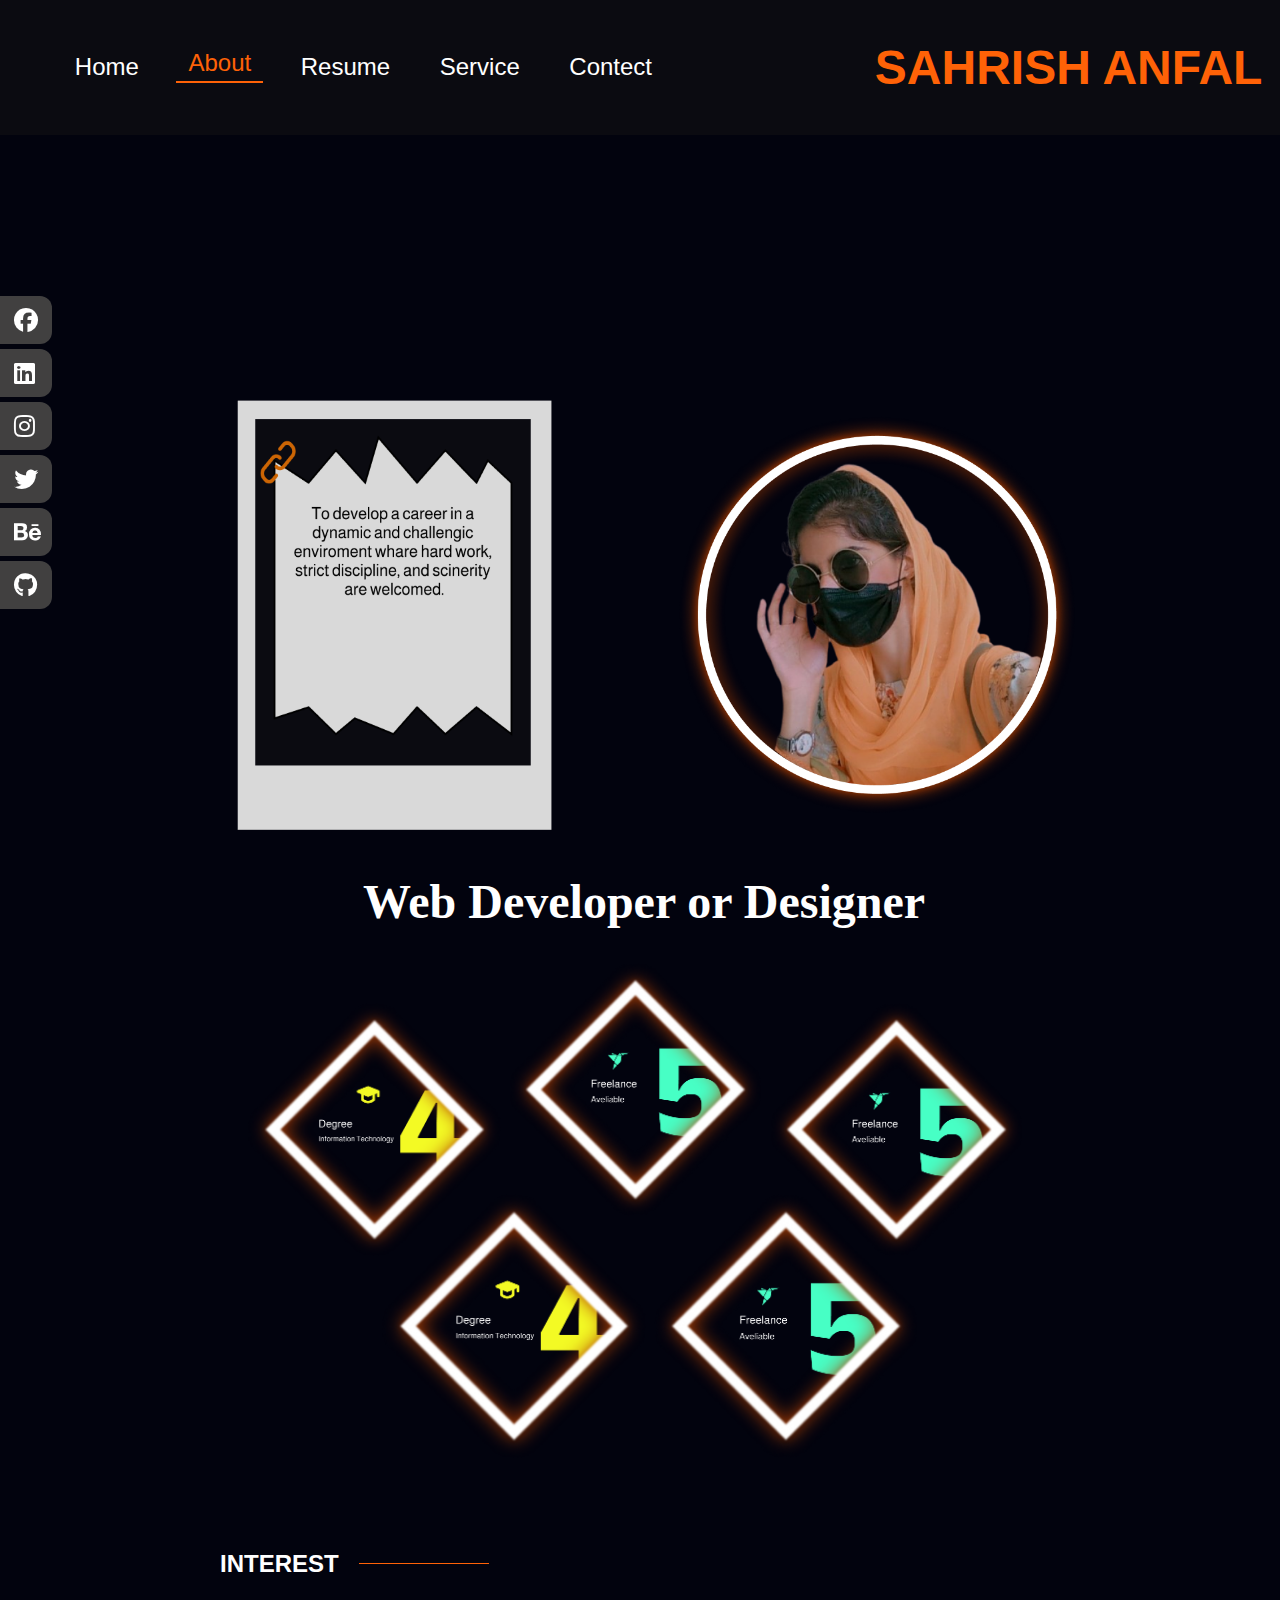
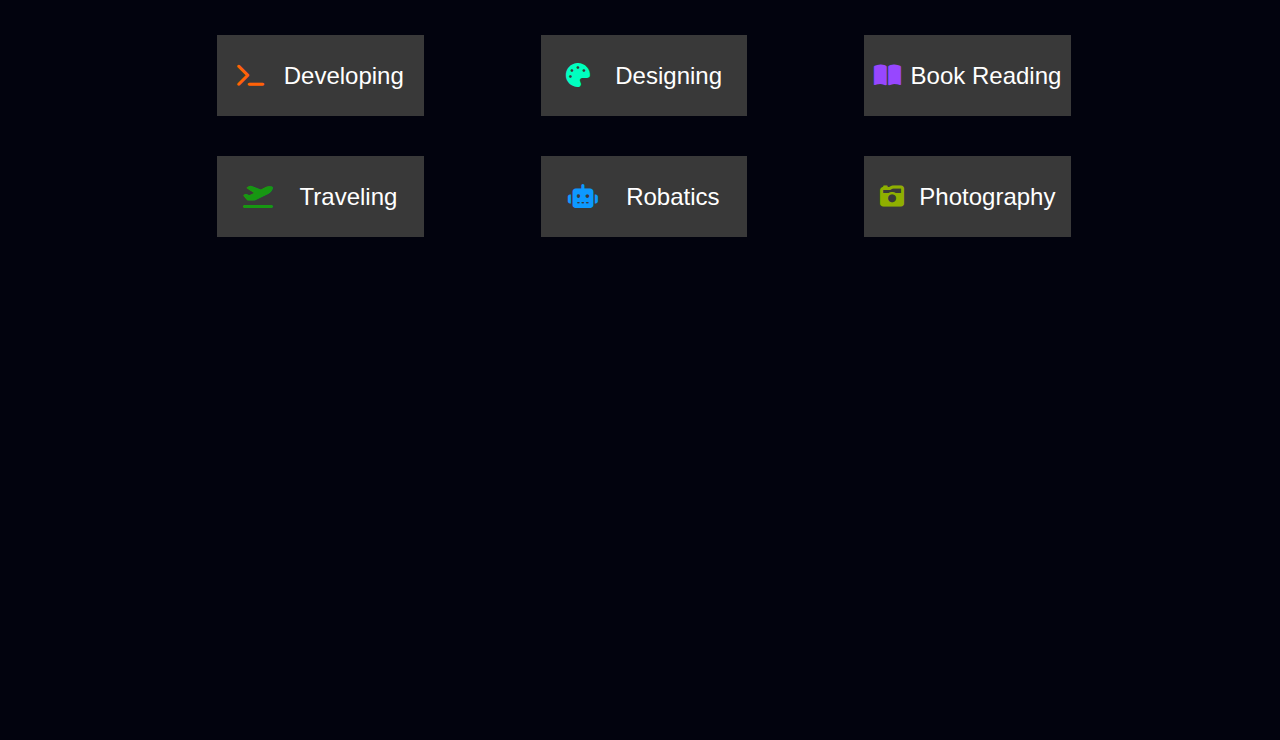
==== about.html @ 3fbbd8ce "first commit" ====
<!DOCTYPE html>
<html lang="en">

<head>
    <meta charset="UTF-8">
    <meta name="viewport" content="width=device-width, initial-scale=1.0">
    <link rel="stylesheet" href="css\all.min.css">
    <link rel="stylesheet" href="css\fontawesome.min.css">
    <link rel="stylesheet" href="about.css">
   
    <link rel="icon" type="image/svg" href="images/favicon.svg">
    <title>Sahrish about</title>
</head>

<body>
    <div class="headers">
        <div class="social-icon">
            <ul>
                <li><a href="https://web.facebook.com/sahrish.reporter" target="_blank"><i class="fa-brands fa-facebook"></i></a></li>
                <li><a href="https://www.linkedin.com/in/sahrish-anfal/" target="_blank"><i class="fa-brands fa-linkedin"></i></a></li>
                <li><a href="" target="_blank"><i class="fa-brands fa-instagram" ></i></a></li>
                <li><a href="" target="_blank"><i class="fa-brands fa-twitter"></i></a></li>
                <li><a href="https://www.behance.net/sahrish_anfal" target="_blank"><i class="fa-brands fa-behance"></i></a></li>
                <li><a href="https://github.com/sahri16" target="_blank"><i class="fa-brands fa-github"></i></a></li>
            </ul>
        </div>
    </div>

    <div class="navbar">
        <ul>
            <li><a href="index.html">Home</a></li>
            <li><a href="about.html" class="active">About</a></li>
            <li><a href="Resume.html" >Resume</a></li>
            <li><a href="services.html">Service</a></li>
            <li><a href="contect.html">Contect</a></li>
            <div>
                <h2><a href="index.html">Sahrish anfal</a></h2>
            </div>
            <div class="logo"><a href="index.html"><img src="images/logo.svg" alt=""></a></div>
        </ul>
    </div>

    <div class="body">
        <div class="imagetext">
            <div class="textImg">
                <img src="images/text about.png" alt="" width="330" height="430">
            </div>
            <div class="cirleImg">
                <img src="images/about img.png" alt="" width="400" height="400">
            </div>
        </div>


        <div class="secondAbout">
            <div class="aboutHeding">
              <h3>Web Developer or Designer</h3>

            </div>
            <div class="address1">
                <img src="images\4 degree.png" alt="">
                <img src="images\5 freelance.png" alt="" class="img2">
                <img src="images\5 freelance.png" alt="">

            </div>
            <div class="address2">
                <img src="images\4 degree.png" alt="">
                <img src="images\5 freelance.png" alt="">
            </div>
        </div>

        <div class="Resume1">
            <h6>interest</h6>
            <div class="line"></div>
        </div>

    <div class="interest">
        <div class="interestBox">
            <div><i class="fa-solid fa-terminal"></i></div>
            <div><span>Developing</span></div>
        </div>
        <div class="interestBox">
            <div><i class="fa-solid fa-palette"></i></div>
            <div><span>Designing</span></div>
        </div>
        <div class="interestBox">
            <div><i class="fa-solid fa-book-open"></i></div>
            <div><span>Book Reading</span></div>
        </div>
    </div>
    <div class="interest">
        <div class="interestBox">
            <div><i class="fa-solid fa-plane-departure"></i></div>
            <div><span>Traveling</span></div>
        </div>
        <div class="interestBox">
            <div><i class="fa-solid fa-robot"></i></div>
            <div><span>Robatics</span></div>
        </div>
        <div class="interestBox">
            <div><i class="fa-solid fa-camera-retro"></i></div>
            <div><span>Photography</span></div>
        </div>
    </div>

    </div>

</body>

</html>
---- about.css ----
* {
  padding: 0;
  margin: 0;
}
body {
  background-color: #02030e;
}
.body {
  position: relative;
  top: -500px;
  margin-left: 100px;
  /* margin-bottom:10px; */
  /* background-color: #0000004b; */
  height: 160vh;
  width: 85%;
}
.headers {
  transition: ease-in-out 0.82s;
  position: relative;
  height: 100vh;
  display: flex;
  align-items: center;
  /* z-index: 997; */
  overflow-y: auto;
}
.social-icon {
  display: flex;
  top: 50%;
  transform: translateY(-50%);
  position: fixed;
  z-index: 1;
  width: 80px;
  cursor: pointer;
}
.social-icon ul {
  position: sticky;
  padding: initial;
}
.social-icon ul li {
  height: 40px;
  width: 40px;
  list-style-type: none;
  padding-left: 12px;
  padding-top: 8px;
  margin-top: 5px;
  color: #fff;
  background: rgb(65, 64, 64);
  border-top-right-radius: 12px;
  border-bottom-right-radius: 12px;
}
.social-icon ul li a {
  color: #fff;
  text-decoration: none;
}
.social-icon ul li:hover {
  padding-left: 30px;
  width: 80px;
  transition: 1s;
  border-top-right-radius: 50px;
  border-bottom-right-radius: 50px;
  background: #ff6207;
}
.fa-brands {
  font-size: 1.5rem;
  padding-top: 4px;
  padding-left: 2px;
}
.navbar {
  position: absolute;
  display: flex;
  top: 0px;
  background-color: #0b0b11;
  width: 100%;
  height: 15vh;
}
.navbar ul {
  display: flex;
  list-style: none;
  width: 50%;
  margin-left: 50px;
  /* background-color: #5757e4; */
  align-items: center;
}

.navbar ul li {
  padding: 0% 2%;
}
.navbar ul li a {
  text-decoration: none;
  font-family: sans-serif;
  color: #ffffff;
  font-size: 1.5rem;
  padding: 5px 12px;
}
.navbar ul li::after{
  content: '';
  width: 0%;
  height: 2px;
  background: #ff6207;
  display: block;
  margin: auto;
  transition: 0.5s;
}
.navbar ul li:hover::after,
.navbar ul li.active::after {
  width: 100%;
}
.navbar ul li .active{
  color: #ff6207;
  border-bottom: 2px solid  #ff6207;
  bottom: 4px;
  position: relative;

}
h2 {
  position: relative;
  width: 59vh;
  /* background-color: #0785b2; */
  margin-left: 22vh;
  font-size: 3em;
  font-family: sans-serif;
  text-transform: uppercase;
}
h2 a {
  color: #ff6207;
  text-decoration: none;
}
.logo img {
  margin-left: 15px;
  position: relative;
  align-items: center;
  justify-content: center;
  height: 10vh;
}

.imagetext {
  /* padding-top: 20px; */
  display: flex;
  justify-content: space-around;
  align-items: center;
  /* background: #fcdcdc; */
  width: 90%;
  margin-left: 60px;
}
.aboutHeding h3 {
color: #fff;
font-size: 3em;
text-align: center;
margin-top: 40px;
}
.address1 img{
  width: 30%;
}
.address1 {
  display: flex;
  justify-content: center;
  /* background-color: #f8b690; */
  width: 80%;
  margin-top: 70px;
  margin-left: 100px;
}
.img2{
  position: relative;
  top: -40px;
}
.address2 img{
  width: 50%;
}
.address2 {
  position: relative;
  top: -70px;
  display: flex;
  justify-content: center;
  margin-left: 278px;
  /* background-color: #f8b690; */
  width: 50%;
}
.Resume1 {
  /* background-color: #0785b2; */
  width: 80%;
  height: 7vh;
  display: flex;
  align-items: center;
  /* padding-top: 30px; */
}
.Resume1 h6 {
  margin-left: 120px;
  font-size: 1.5rem;
  font-family: sans-serif;
  color: #fff;
  text-transform: uppercase;
}
.line {
  margin-left: 20px;
  align-items: center;
  width: 15%;
  height: 0.1em;
  background-color: #ff6207;
}

.interest{
  display: flex;
  justify-content: space-evenly;
}
.interestBox{
  margin-top: 40px;
  display: flex;
  justify-content: space-evenly;
  align-items: center;
  background-color: #393939;
  width: 19%;
  height: 9vh;
  font-family: sans-serif;
  font-size: 1.5rem;
  color: #fff;
}
.interestBox:hover{
  background-color: #515151;
}
.fa-terminal{
  color: #ff6207;
}
.fa-palette{
  color:#00ffbf;
}
.fa-book-open{
  color: #9747FF;
}
.fa-plane-departure{
  color: #0abd04be;
}
.fa-robot{
  color:  #0D99FF;
}
.fa-camera-retro{
  color: #8faf00;
}
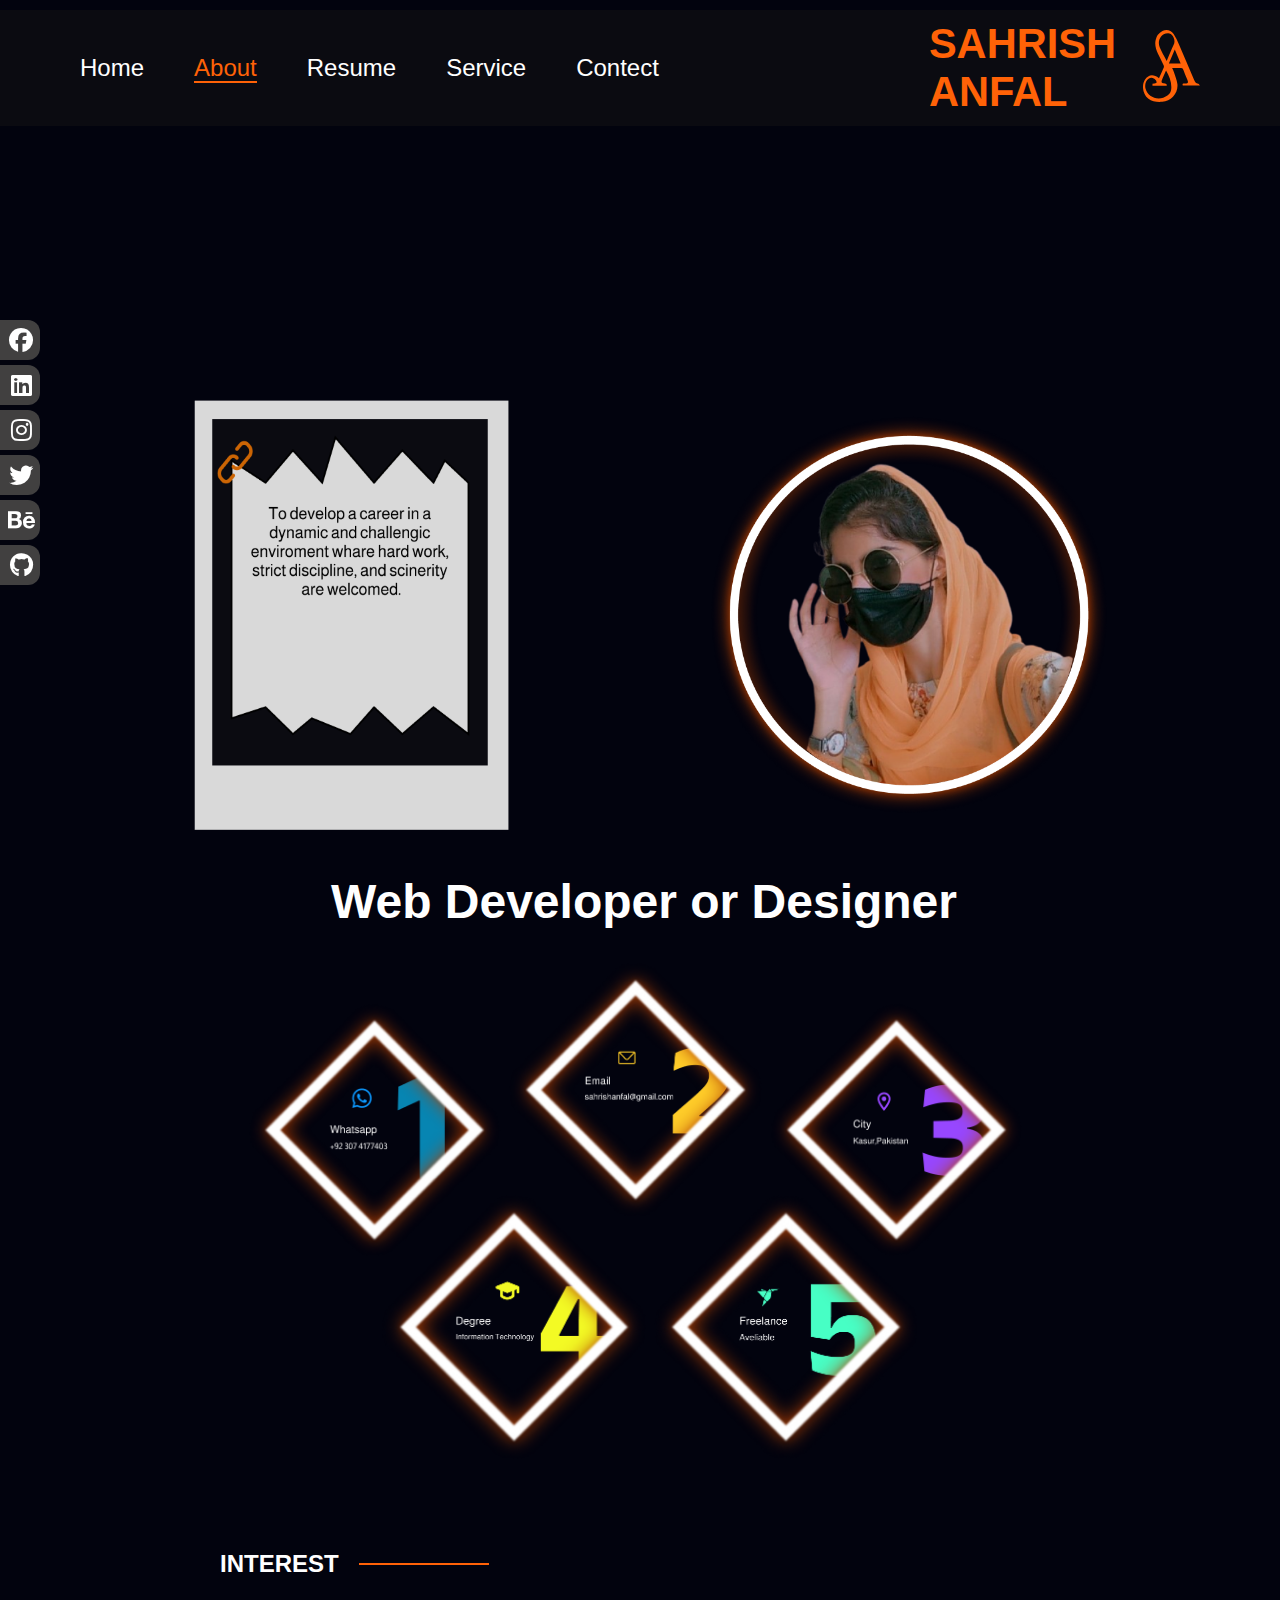
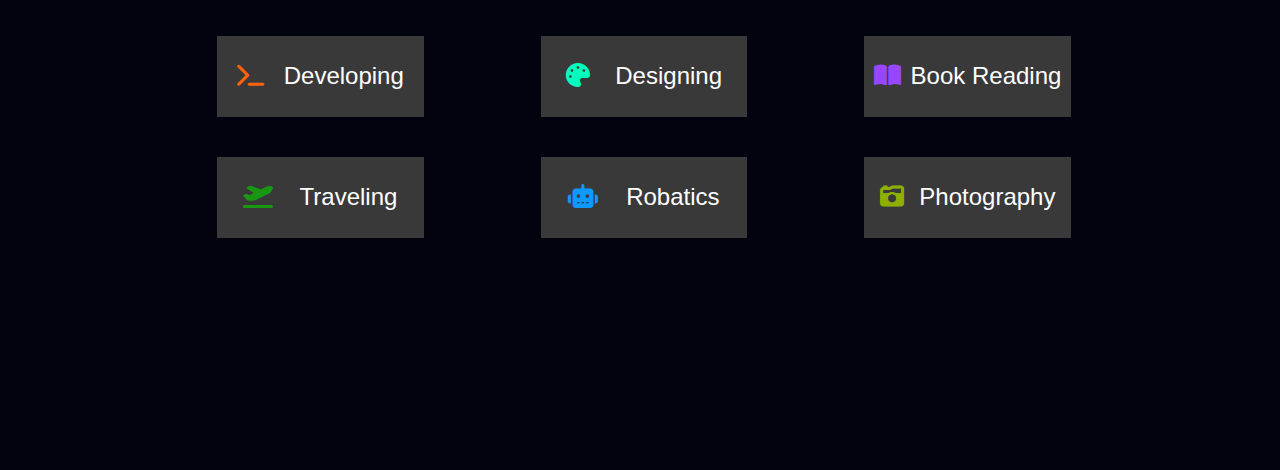
==== commit 4687d3ce: "first commit" ====
--- a/about.html
+++ b/about.html
@@ -7,7 +7,7 @@
     <link rel="stylesheet" href="css\all.min.css">
     <link rel="stylesheet" href="css\fontawesome.min.css">
     <link rel="stylesheet" href="about.css">
-   
+
     <link rel="icon" type="image/svg" href="images/favicon.svg">
     <title>Sahrish about</title>
 </head>
@@ -16,29 +16,35 @@
     <div class="headers">
         <div class="social-icon">
             <ul>
-                <li><a href="https://web.facebook.com/sahrish.reporter" target="_blank"><i class="fa-brands fa-facebook"></i></a></li>
-                <li><a href="https://www.linkedin.com/in/sahrish-anfal/" target="_blank"><i class="fa-brands fa-linkedin"></i></a></li>
-                <li><a href="" target="_blank"><i class="fa-brands fa-instagram" ></i></a></li>
+                <li><a href="https://web.facebook.com/sahrish.reporter" target="_blank"><i
+                            class="fa-brands fa-facebook"></i></a></li>
+                <li><a href="https://www.linkedin.com/in/sahrish-anfal/" target="_blank"><i
+                            class="fa-brands fa-linkedin"></i></a></li>
+                <li><a href="" target="_blank"><i class="fa-brands fa-instagram"></i></a></li>
                 <li><a href="" target="_blank"><i class="fa-brands fa-twitter"></i></a></li>
-                <li><a href="https://www.behance.net/sahrish_anfal" target="_blank"><i class="fa-brands fa-behance"></i></a></li>
+                <li><a href="https://www.behance.net/sahrish_anfal" target="_blank"><i
+                            class="fa-brands fa-behance"></i></a></li>
                 <li><a href="https://github.com/sahri16" target="_blank"><i class="fa-brands fa-github"></i></a></li>
             </ul>
         </div>
     </div>
 
-    <div class="navbar">
-        <ul>
+    <nav class="navbar">
+        <ul id="menuList">
             <li><a href="index.html">Home</a></li>
             <li><a href="about.html" class="active">About</a></li>
-            <li><a href="Resume.html" >Resume</a></li>
+            <li><a href="Resume.html">Resume</a></li>
             <li><a href="services.html">Service</a></li>
             <li><a href="contect.html">Contect</a></li>
-            <div>
-                <h2><a href="index.html">Sahrish anfal</a></h2>
-            </div>
-            <div class="logo"><a href="index.html"><img src="images/logo.svg" alt=""></a></div>
         </ul>
-    </div>
+        <div>
+            <h2><a href="index.html">Sahrish anfal</a></h2>
+        </div>
+        <div class="logo"><a href="index.html"><img src="images/logo.svg" alt=""></a></div>
+        <div class="menuicon">
+            <i class="fa-solid fa-bars" onclick="toggleMenu()"></i>
+        </div>
+    </nav>
 
     <div class="body">
         <div class="imagetext">
@@ -50,16 +56,15 @@
             </div>
         </div>
 
-
         <div class="secondAbout">
             <div class="aboutHeding">
               <h3>Web Developer or Designer</h3>
 
             </div>
             <div class="address1">
-                <img src="images\4 degree.png" alt="">
-                <img src="images\5 freelance.png" alt="" class="img2">
-                <img src="images\5 freelance.png" alt="">
+                <img src="images\1 whatsapp.png" alt="">
+                <img src="images\2 email.png" alt="" class="img2">
+                <img src="images\3 city.png" alt="">
 
             </div>
             <div class="address2">
@@ -68,6 +73,7 @@
             </div>
         </div>
 
+<!-- -----------------interest----------------- -->
         <div class="Resume1">
             <h6>interest</h6>
             <div class="line"></div>
@@ -87,7 +93,7 @@
             <div><span>Book Reading</span></div>
         </div>
     </div>
-    <div class="interest">
+    <div class="interest interest-padding">
         <div class="interestBox">
             <div><i class="fa-solid fa-plane-departure"></i></div>
             <div><span>Traveling</span></div>
@@ -105,5 +111,6 @@
     </div>
 
 </body>
+<script src="js file/navbar.js"></script>
 
 </html>--- a/about.css
+++ b/about.css
@@ -1,27 +1,24 @@
 * {
   padding: 0;
   margin: 0;
-}
+  box-sizing: border-box;
+}
+
 body {
   background-color: #02030e;
-}
-.body {
-  position: relative;
-  top: -500px;
-  margin-left: 100px;
-  /* margin-bottom:10px; */
-  /* background-color: #0000004b; */
-  height: 160vh;
-  width: 85%;
+  font-family: Arial, sans-serif;
+  min-height: 150vh;
+  height: 230vh;
 }
 .headers {
   transition: ease-in-out 0.82s;
   position: relative;
   height: 100vh;
+  /* height: auto; */
   display: flex;
   align-items: center;
   /* z-index: 997; */
-  overflow-y: auto;
+  overflow-y: hidden;
 }
 .social-icon {
   display: flex;
@@ -37,11 +34,12 @@
   padding: initial;
 }
 .social-icon ul li {
+  display: flex;
+  justify-content: center;
   height: 40px;
   width: 40px;
   list-style-type: none;
-  padding-left: 12px;
-  padding-top: 8px;
+  padding-top: 4px;
   margin-top: 5px;
   color: #fff;
   background: rgb(65, 64, 64);
@@ -53,7 +51,6 @@
   text-decoration: none;
 }
 .social-icon ul li:hover {
-  padding-left: 30px;
   width: 80px;
   transition: 1s;
   border-top-right-radius: 50px;
@@ -65,90 +62,114 @@
   padding-top: 4px;
   padding-left: 2px;
 }
-.navbar {
+nav {
+  padding: 10px 80px;
+  display: flex;
+  align-items: center;
+  justify-content: space-around;
+  top: 10px;
   position: absolute;
-  display: flex;
-  top: 0px;
   background-color: #0b0b11;
   width: 100%;
-  height: 15vh;
-}
-.navbar ul {
+}
+
+nav ul {
   display: flex;
   list-style: none;
-  width: 50%;
-  margin-left: 50px;
-  /* background-color: #5757e4; */
-  align-items: center;
-}
-
-.navbar ul li {
-  padding: 0% 2%;
-}
-.navbar ul li a {
+  gap: 50px;
+  align-items: center;
+}
+
+nav ul li a {
   text-decoration: none;
   font-family: sans-serif;
   color: #ffffff;
   font-size: 1.5rem;
-  padding: 5px 12px;
-}
-.navbar ul li::after{
-  content: '';
+}
+
+.menuicon {
+  display: none;
+  cursor: pointer;
+}
+
+.menuicon i {
+  display: flex;
+  justify-content: center;
+  align-items: center;
+  position: absolute;
+  right: 30px;
+  top: 20px;
+
+  font-size: 1.5rem;
+  color: #ffffff;
+}
+
+.navbar ul li::after {
+  content: "";
   width: 0%;
-  height: 2px;
-  background: #ff6207;
+  border-bottom: 2px solid #ff6207;
   display: block;
-  margin: auto;
+  margin-top: -1px;
   transition: 0.5s;
 }
-.navbar ul li:hover::after,
-.navbar ul li.active::after {
+
+.navbar ul li:hover::after {
   width: 100%;
 }
-.navbar ul li .active{
+
+.navbar ul li .active {
   color: #ff6207;
-  border-bottom: 2px solid  #ff6207;
-  bottom: 4px;
-  position: relative;
-
-}
+  border-bottom: 2px solid #ff6207;
+  position: relative;
+}
+
 h2 {
   position: relative;
-  width: 59vh;
-  /* background-color: #0785b2; */
-  margin-left: 22vh;
-  font-size: 3em;
+  margin-left: 30vh;
+  font-size: 2.6em;
   font-family: sans-serif;
   text-transform: uppercase;
 }
+
 h2 a {
   color: #ff6207;
   text-decoration: none;
 }
+
 .logo img {
-  margin-left: 15px;
-  position: relative;
-  align-items: center;
-  justify-content: center;
-  height: 10vh;
+  height: 8vh;
+  right: 20px;
+}
+/* ------------------------body ------------------------ */
+
+.body {
+  margin-left: 100px;
+  width: 85%;
+  position: relative;
+  top: -500px;
+  /* height: auto; */
+  overflow-y: hidden;
 }
 
 .imagetext {
-  /* padding-top: 20px; */
-  display: flex;
-  justify-content: space-around;
-  align-items: center;
-  /* background: #fcdcdc; */
-  width: 90%;
-  margin-left: 60px;
-}
+  display: flex;
+  justify-content: space-evenly;
+  align-items: center;
+  gap: 120px;
+}
+
+.imagetext img {
+  max-width: 100%;
+}
+/* ----------------------------address----------------- */
 .aboutHeding h3 {
-color: #fff;
-font-size: 3em;
-text-align: center;
-margin-top: 40px;
-}
-.address1 img{
+  /* background: #ee9797; */
+  color: #fff;
+  font-size: 3em;
+  text-align: center;
+  margin-top: 40px;
+}
+.address1 img {
   width: 30%;
 }
 .address1 {
@@ -159,11 +180,11 @@
   margin-top: 70px;
   margin-left: 100px;
 }
-.img2{
+.img2 {
   position: relative;
   top: -40px;
 }
-.address2 img{
+.address2 img {
   width: 50%;
 }
 .address2 {
@@ -172,9 +193,11 @@
   display: flex;
   justify-content: center;
   margin-left: 278px;
-  /* background-color: #f8b690; */
+  /* background-color: #cf6d35; */
   width: 50%;
 }
+
+/* -----------------interest------------ */
 .Resume1 {
   /* background-color: #0785b2; */
   width: 80%;
@@ -198,11 +221,15 @@
   background-color: #ff6207;
 }
 
-.interest{
+.interest {
   display: flex;
   justify-content: space-evenly;
-}
-.interestBox{
+
+}
+.interest-padding{
+padding-bottom: 70px;
+}
+.interestBox {
   margin-top: 40px;
   display: flex;
   justify-content: space-evenly;
@@ -214,24 +241,202 @@
   font-size: 1.5rem;
   color: #fff;
 }
-.interestBox:hover{
+.interestBox:hover {
   background-color: #515151;
 }
-.fa-terminal{
+.fa-terminal {
   color: #ff6207;
 }
-.fa-palette{
-  color:#00ffbf;
-}
-.fa-book-open{
-  color: #9747FF;
-}
-.fa-plane-departure{
+.fa-palette {
+  color: #00ffbf;
+}
+.fa-book-open {
+  color: #9747ff;
+}
+.fa-plane-departure {
   color: #0abd04be;
 }
-.fa-robot{
-  color:  #0D99FF;
-}
-.fa-camera-retro{
+.fa-robot {
+  color: #0d99ff;
+}
+.fa-camera-retro {
   color: #8faf00;
-}+}
+
+/* Mobile Devices (max-width: 600px) */
+@media screen and (max-width: 600px) {
+  nav {
+    padding: 10px 40px;
+  }
+  nav ul {
+    position: absolute;
+    top: 90px;
+    gap: 0px;
+    /* right: -100%; */
+    left: 0;
+    right: 0;
+    margin-left: 110px;
+    flex-direction: column;
+    background-color: rgba(79, 79, 122, 0.9);
+    width: 100%;
+    text-align: center;
+    transition: right 0.5s ease;
+    border-radius: 20px;
+    overflow: hidden;
+    /* z-index: 2; */
+  }
+
+  nav ul:hover,
+  #menuList:hover {
+    border: 2px solid rgba(212, 212, 212, 0.7);
+    border-radius: 10px;
+  }
+  nav ul li {
+    padding: 20px;
+    text-align: center;
+  }
+  .menuicon {
+    display: block;
+    right: 10px;
+  }
+  .menuicon i {
+    /* right: 60px;  */
+  }
+  #menuList {
+    position: absolute;
+    transition: ease-in-out 0.8s;
+    width: 330px;
+    z-index: 1;
+  }
+  .logo img {
+    display: flex;
+    justify-content: center;
+    align-items: center;
+    position: relative;
+    right: 10px;
+    height: 5vh;
+  }
+  h2 {
+    margin-right: 10px;
+    font-size: 2rem;
+    margin-left: -30px;
+  }
+
+  .body {
+    flex-direction: column;
+    text-align: center;
+    /* top: -470px; */
+    top: -570px;
+    /* top: -770px; */
+    width: 100%;
+    margin: 0 auto;
+  }
+  .imagetext {
+    flex-direction: column-reverse;
+    gap: 10px;
+  }
+  .imagetext img {
+    /* width: 90%; */
+    height: auto;
+  }
+
+  .secondAbout {
+    display: flex;
+    flex-direction: column;
+    justify-content: center;
+    align-items: center;
+  }
+  .aboutHeding h3 {
+    font-size: 1.9rem;
+    margin: 60px 70px;
+  }
+  .address1 img,
+  .address2 img {
+    width: 100%;
+  }
+  .address1,   .address2  {
+    justify-content: center;
+    width: 80%;
+    margin-top: 0px;
+    margin-left: 0;
+    flex-direction: column;
+    align-items: center;
+    top: 0;
+  }
+  .img2 {
+    position: relative;
+    top: 0px;
+  }
+  /* .address2 {
+    position: relative;
+    top: 0;
+    margin-left: 0;
+    background-color: #cf6d35;
+    width: 80%;
+    flex-direction: column;
+    align-items: center;
+  } */
+  .Resume1 {
+    margin-top: 50px;
+  }
+  .Resume1 h6 {
+    margin-left: 80px;
+  }
+  .interest {
+    display: flex;
+    justify-content: space-evenly;
+    flex-direction: column;
+    align-items: center;
+  }
+  .interestBox{
+    width: 70%;
+    /* font-size: 2rem; */
+  }
+}
+
+@media screen and (max-width: 425px) {
+  nav ul {
+    margin-left: 70px;
+  }
+
+  #menuList {
+    width: 75%;
+  }
+  h2 {
+    margin-right: 50px;
+    font-size: 1.3rem;
+  }
+  .logo img {
+    right: 60px;
+  }
+  .body{
+    top: -470px;
+  }
+}
+
+@media screen and (max-width: 320px) {
+  nav ul {
+    /* margin-left: 50px; */
+  }
+
+  #menuList {
+    width: 75%;
+  }
+  h2 {
+    margin-right: 20px;
+    font-size: 1.1rem;
+  }
+  .menuicon i {
+    right: 15px;
+    top: 20px;
+  }
+
+  .logo img {
+    right: 20px;
+    height: 5vh;
+  }
+  .aboutHeding h3{
+    margin: 50px 40px;
+  }
+ 
+}
